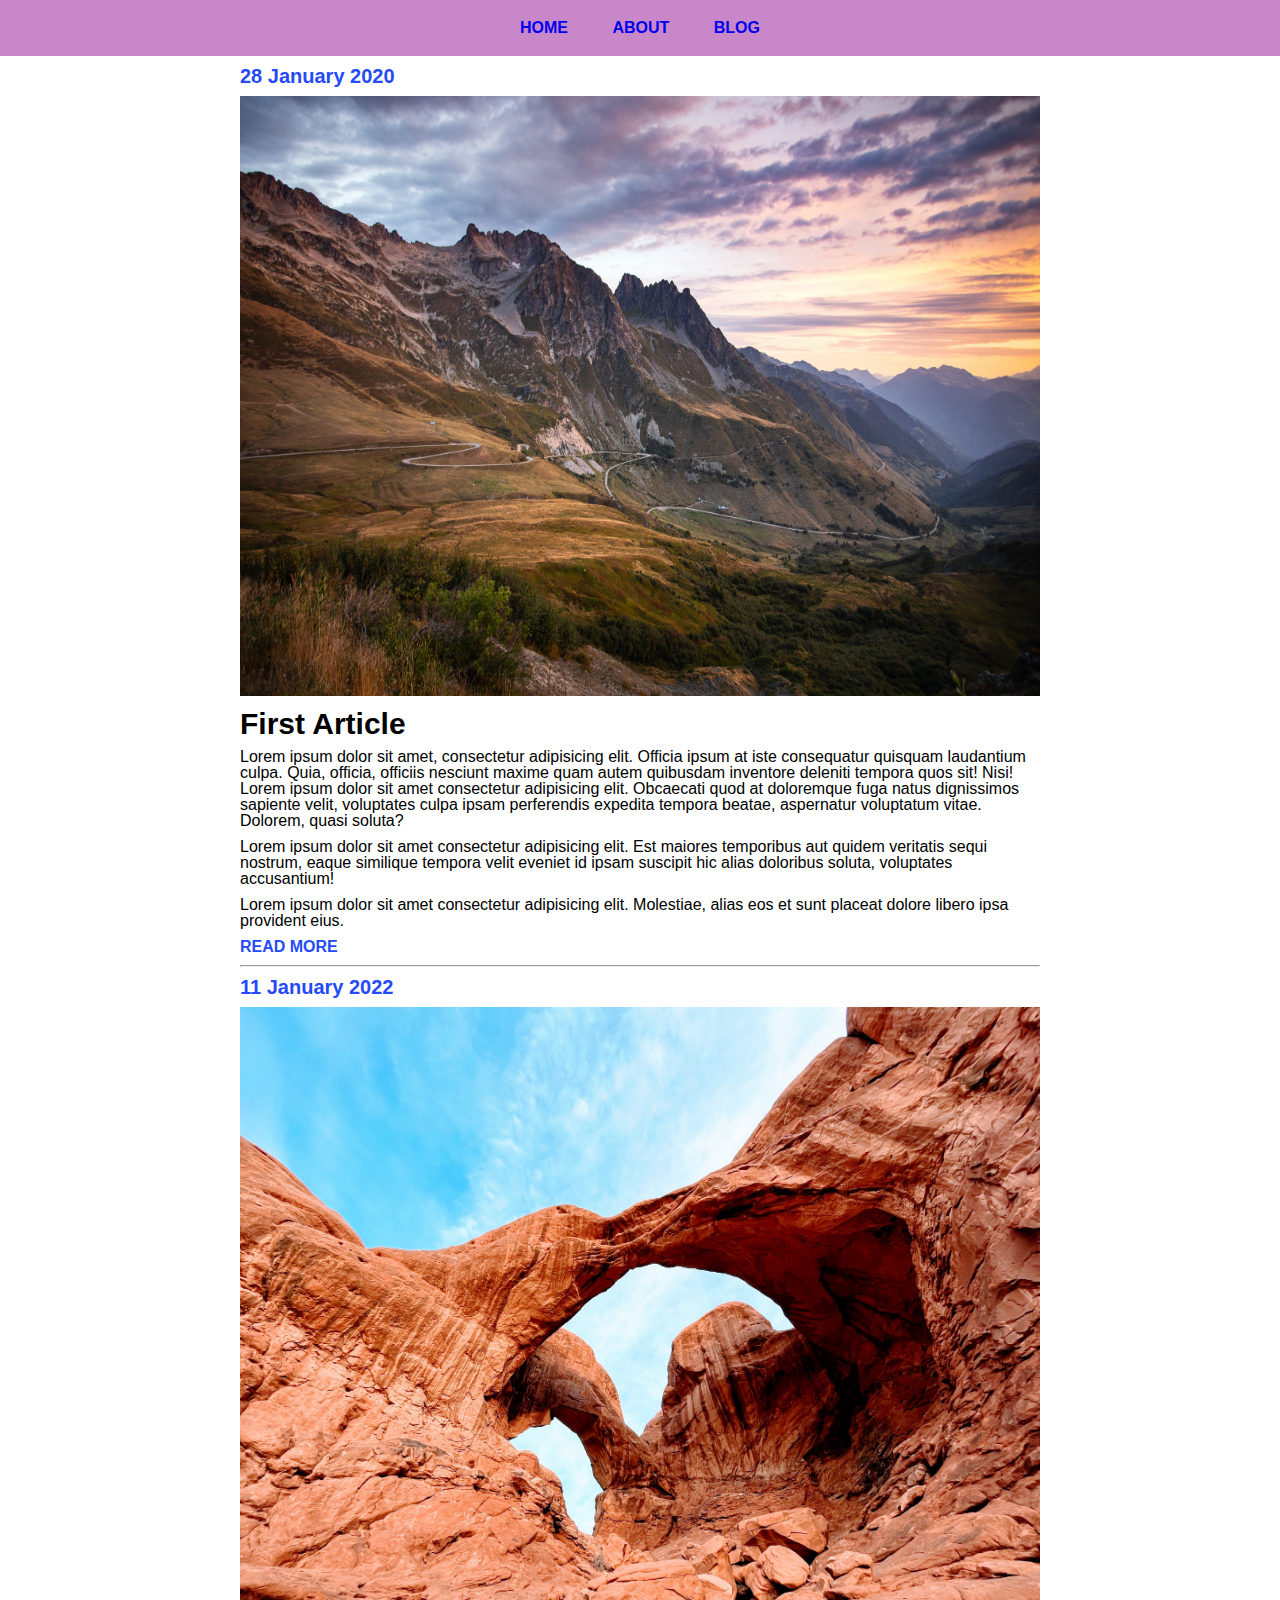
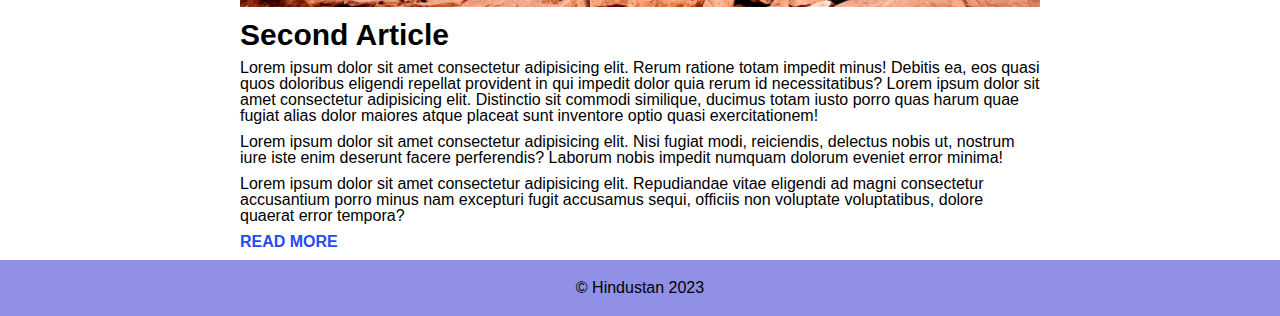
==== block-BHaaan/index.html @ ab9022f9 "blog page" ====
<!---

### Create a blog page having 2 articles.

#### TODO 🚀:

1. Create a blog page having 2 articles.
2. The sample structure of a page has been shown below.

---

![alt text](https://raw.githubusercontent.com/suraj122/AC-STYLE-images/master/html-css/ex3.png)

---

- Using a CSS reset is necessary.

- Use appropriate semantic tags and keep the nesting and indentation clean.

-->
<!DOCTYPE html>
<html lang="en">
    <head>
        <meta charset="UTF-8">
        <title>Blog</title>
        <link rel="stylesheet" href="./assets/stylesheet/style.css">
    </head>
    <body>
        <header>
            <nav>
                <a href="#">HOME</a>
                <a href="#">ABOUT</a>
                <a href="#">BLOG</a>
            </nav>
        </header>
        <main>
            <section>
                <article>
                    <h3 class="blue">28 January 2020</h3>
                    <div>
                        <img src="./assets/media/marek-piwnicki-x9gqq2wUrV0-unsplash.jpg" alt="sunrise in hills">
                    </div>
                    <h2>First Article</h2>
                    <p>Lorem ipsum dolor sit amet, consectetur adipisicing elit. Officia ipsum at iste consequatur quisquam laudantium culpa. Quia, officia, officiis nesciunt maxime quam autem quibusdam inventore deleniti tempora quos sit! Nisi! Lorem ipsum dolor sit amet consectetur adipisicing elit. Obcaecati quod at doloremque fuga natus dignissimos sapiente velit, voluptates culpa ipsam perferendis expedita tempora beatae, aspernatur voluptatum vitae. Dolorem, quasi soluta?</p>
                    <p>Lorem ipsum dolor sit amet consectetur adipisicing elit. Est maiores temporibus aut quidem veritatis sequi nostrum, eaque similique tempora velit eveniet id ipsam suscipit hic alias doloribus soluta, voluptates accusantium!</p>
                    <p>Lorem ipsum dolor sit amet consectetur adipisicing elit. Molestiae, alias eos et sunt placeat dolore libero ipsa provident eius.</p>
                    <h4 class="blue">READ MORE</h3>
                </article>
                <hr>
                <article>
                    <h3 class="blue">11 January 2022</h3>
                    <div>
                        <img src="./assets/media/sneha-chandrashekar-iYZpQ8pTYYk-unsplash.jpg" alt="rocks eroded due to wind">
                    </div>
                    <h2>Second Article</h2>
                    <p>Lorem ipsum dolor sit amet consectetur adipisicing elit. Rerum ratione totam impedit minus! Debitis ea, eos quasi quos doloribus eligendi repellat provident in qui impedit dolor quia rerum id necessitatibus? Lorem ipsum dolor sit amet consectetur adipisicing elit. Distinctio sit commodi similique, ducimus totam iusto porro quas harum quae fugiat alias dolor maiores atque placeat sunt inventore optio quasi exercitationem!</p>
                    <p>Lorem ipsum dolor sit amet consectetur adipisicing elit. Nisi fugiat modi, reiciendis, delectus nobis ut, nostrum iure iste enim deserunt facere perferendis? Laborum nobis impedit numquam dolorum eveniet error minima!</p>
                    <p>Lorem ipsum dolor sit amet consectetur adipisicing elit. Repudiandae vitae eligendi ad magni consectetur accusantium porro minus nam excepturi fugit accusamus sequi, officiis non voluptate voluptatibus, dolore quaerat error tempora?</p>
                    <h4 class="blue">READ MORE</h3>
                </article>
            </section>
        </main>
        <footer>
            <small>&copy;</small>
            <span>Hindustan 2023</span>
        </footer>
    </body>
</html>
---- block-BHaaan/assets/stylesheet/style.css ----
/* http://meyerweb.com/eric/tools/css/reset/ 
   v2.0 | 20110126
   License: none (public domain)
*/

html, body, div, span, applet, object, iframe,
h1, h2, h3, h4, h5, h6, p, blockquote, pre,
a, abbr, acronym, address, big, cite, code,
del, dfn, em, img, ins, kbd, q, s, samp,
small, strike, strong, sub, sup, tt, var,
b, u, i, center,
dl, dt, dd, ol, ul, li,
fieldset, form, label, legend,
table, caption, tbody, tfoot, thead, tr, th, td,
article, aside, canvas, details, embed, 
figure, figcaption, footer, header, hgroup, 
menu, nav, output, ruby, section, summary,
time, mark, audio, video {
	margin: 0;
	padding: 0;
	border: 0;
	font-size: 100%;
	font: inherit;
	vertical-align: baseline;
}
/* HTML5 display-role reset for older browsers */
article, aside, details, figcaption, figure, 
footer, header, hgroup, menu, nav, section {
	display: block;
}
body {
	line-height: 1;
}
ol, ul {
	list-style: none;
}
blockquote, q {
	quotes: none;
}
blockquote:before, blockquote:after,
q:before, q:after {
	content: '';
	content: none;
}
table {
	border-collapse: collapse;
	border-spacing: 0;
}

/* styling starts here */
body{
    font-family: Arial, Helvetica, sans-serif;
}
header{
    background-color: rgb(200, 135, 200);
    text-align: center;
    padding-top: 20px;
    padding-bottom: 20px;
}
a{
    text-decoration: solid;
    margin-left: 20px;
    margin-right: 20px;
    font-weight: bold;
}
img{
    width: 800px;
    height: 600px;
}
h2,h3,h4{
    font-weight: bold;
}
p,h2,h3,h4{
    margin-top: 10px;
    margin-bottom: 10px;
} 
h2{
    font-size: 30px;
}
h3{
    font-size: 20px;
}
.blue{
    color: rgb(36, 74, 251);
}
div{
    text-align: center;
}
footer{
    background-color: rgb(144, 144, 231);
    text-align: center;
    padding-top: 20px;
    padding-bottom: 20px;
}
section{
    margin-left: auto;
    margin-right: auto;
    width: 800px;
}
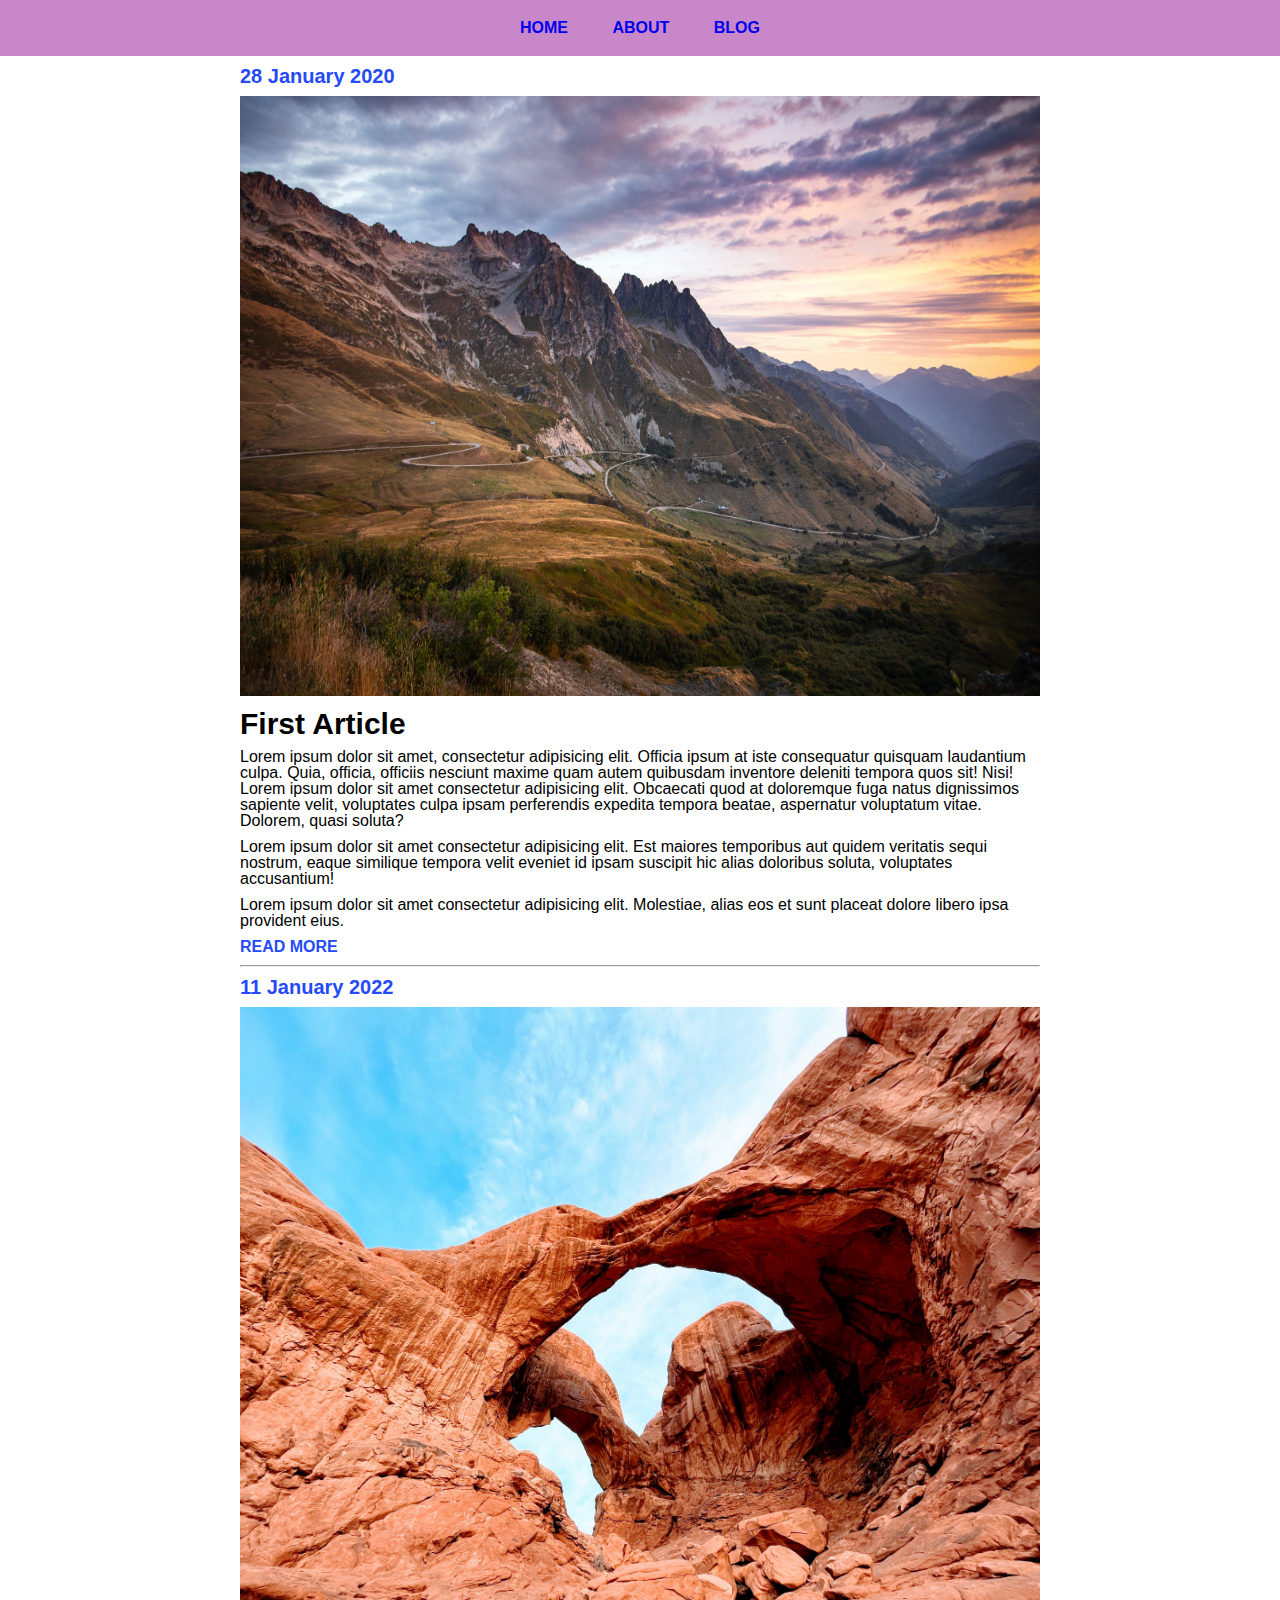
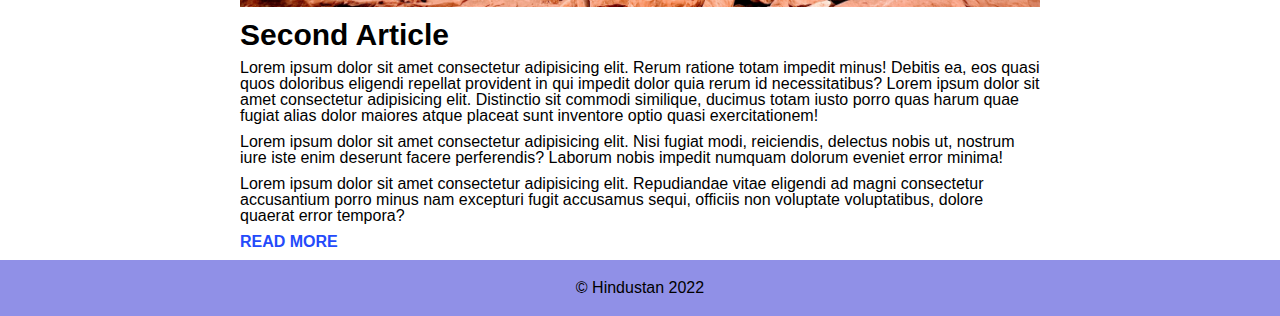
==== commit 95df170c: "blog" ====
--- a/block-BHaaan/index.html
+++ b/block-BHaaan/index.html
@@ -62,7 +62,7 @@
         </main>
         <footer>
             <small>&copy;</small>
-            <span>Hindustan 2023</span>
+            <span>Hindustan 2022</span>
         </footer>
     </body>
 </html>